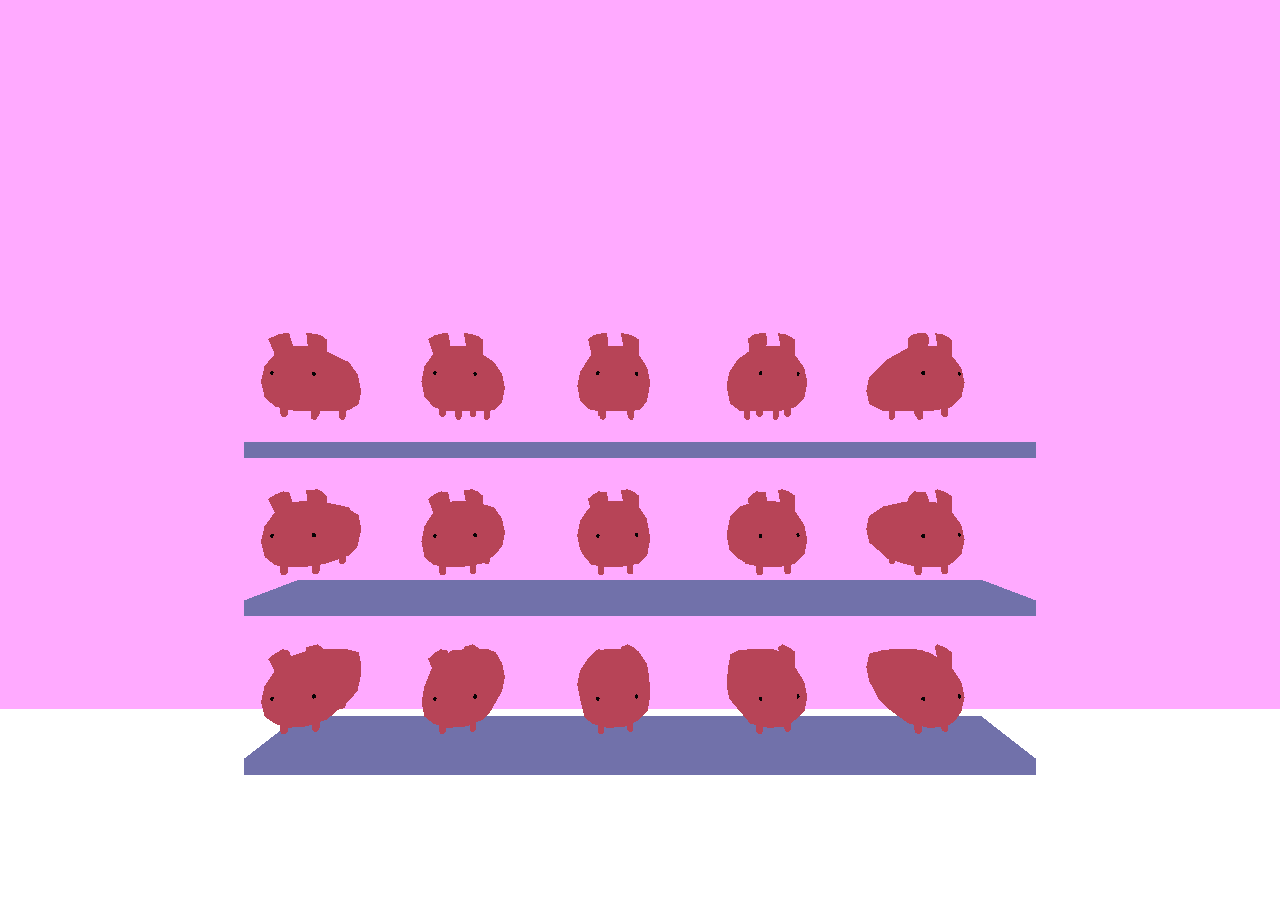
==== index.html @ 9c88142e "added everything" ====
<html>
	<head>
		<title>My first three.js app</title>
		<style>
			body { margin: 0; }
			canvas { width: 100%; height: 100% }
		</style>
	</head>
	<body>
		<script src="js/three.js"></script>
		<script src="js/OrbitControls.js"></script>
		<script src="js/physi.js"></script>
		
		<script>
            Physijs.scripts.worker = './js/physijs_worker.js';
            Physijs.scripts.ammo = 'ammo.js';
			var scene = new Physijs.Scene();
            var numbroken = 0; 
            scene.setGravity(new THREE.Vector3( 0, -10, 0 ));
			var camera = new THREE.PerspectiveCamera( 75, window.innerWidth/window.innerHeight, 0.1, 1000 );

			var renderer = new THREE.WebGLRenderer();
			renderer.setSize( window.innerWidth, window.innerHeight );
			document.body.appendChild( renderer.domElement );
            
            for(i = 0; i < 3; i ++){
                shelf = new Physijs.BoxMesh(
                        new THREE.CubeGeometry(10, 0.2, 1.2),
                        new THREE.MeshPhongMaterial({color:0xaaaaff}), 
                        0 //mass of zero means no gravity
                    );
                shelf.receiveShadow = true;
                shelf.position.set(0,i*-2,0);
                scene.add(shelf); 
            }

            floor = new Physijs.BoxMesh(
                    new THREE.CubeGeometry(50, 0.2, 50),
                    new THREE.MeshBasicMaterial({color:0xffffff}, 0, 1), 
                    0 
                );
            floor.receiveShadow = true;
            floor.position.set(0,-8,0);
            scene.add(floor);

            wall = new Physijs.BoxMesh(
                    new THREE.CubeGeometry(50, 50, .2),
                    new THREE.MeshBasicMaterial({color:0xffaaff}, 0, 1), 
                    0 
                );
            wall.receiveShadow = true;
            wall.position.set(0,0,-10);
            scene.add(wall); 


            var objects = [];
            var objectnames = ["sliug", "sliug", "sliug", "sliug", "sliug", "sliug", "sliug", "sliug", "sliug", "sliug", "sliug", "sliug", "sliug", "sliug", "sliug"]; 

            var loader = new THREE.JSONLoader();
                for(i = 0; i < 5; i++){
                    for(j = 0; j < 3; j++){
                        addToScene(i * 2 - 4, j * -2 + 1, 0, i*3 + j);
                    }
                }

            var ambientLight = new THREE.AmbientLight(0xaaaaaa);
            scene.add(ambientLight);

  			camera.position.set(0, 0, 8);

            controls = new THREE.OrbitControls(camera, renderer.domElement);

            scene.addEventListener( 'update', function() {
                //your code. physics calculations have done updating
            });


			var animate = function () {
				requestAnimationFrame( animate );
				renderer.render(scene, camera);
                controls.update
			    scene.simulate();
                
            };

			animate();
            var raycaster = new THREE.Raycaster(); // create once
            var mouse = new THREE.Vector2(); // create once

            function onMouseDown( event ) { 
                // calculate mouse position in normalized device coordinates 
                // (-1 to +1) for both components 
                mouse.x = ( event.clientX / window.innerWidth ) * 2 - 1; 
                mouse.y = - ( event.clientY / window.innerHeight ) * 2 + 1; 
                rendermd(); 
            } 

            function addToScene(x, y, z, index){
                loader.load("./" + objectnames[index] + ".json", function(geometry, material) {
                    //var material 
                    mesh = new Physijs.BoxMesh(geometry, material);
                    mesh.scale.set(.5, .5, .5)
                    mesh.position.x = x; 
                    mesh.position.y = y; 
                    mesh.castShadow = true; 
                    mesh.mass = 100; 
                    mesh.userData.id = "breakable"; 
                    objects[index] = mesh; 
                    scene.add(mesh);
                    
                });

            }
            function addToSceneBroken(x, y, z, name){
                var brokenloader = new THREE.ObjectLoader();
                brokenloader.load("./" + name + "broken.json", function(loaded) {
                    while(loaded.children.length > 0) //go through each element of the scene 
                    {
                        var child = loaded.children.pop(); 
                        mesh = new Physijs.BoxMesh(child.geometry, child.material)
                        mesh.scale.set(.5, .5, .5)
                        mesh.position.x = x; 
                        mesh.position.y = y; 
                        mesh.userData.id = "unbreakable"; 
                        mesh.castShadow = true; 
                        scene.add(mesh);
                        mesh.applyCentralImpulse(new THREE.Vector3(0, 0, -15)); 
                    }
                });
                
            }

            function rendermd() { 
              // update the picking ray with the camera and mouse position
              raycaster.setFromCamera( mouse, camera ); 
              // calculate objects intersecting the picking ray var intersects =     
              var intersects = raycaster.intersectObjects( scene.children ); 
              var clicked = intersects[0].object;
              if(clicked.mass != 0)
                  {
                      var i = (clicked.position.x + 4)/2;
                      var j = (clicked.position.y - 1)/-2; 
                      var index = Math.floor(i*3+j+.5); 
                      if(clicked.userData.id == "breakable"){
                          scene.remove(clicked);
                          addToSceneBroken(clicked.position.x, clicked.position.y, clicked.position.z, objectnames[index]); 
                          progress(); 
                      }
                      if(clicked.userData.id == "unbreakable"){
                          clicked.applyCentralImpulse(new THREE.Vector3(1, 1, 1)); 
                      }
                  }
            

              renderer.render( scene, camera ); 
            } 

            function render()
            {
                renderer.render( scene, camera );   
            }
            window.addEventListener( 'mousedown', onMouseDown, false );        
            window.requestAnimationFrame(render);
            
            function progress()
            {
                numbroken ++; 
                var loader = new THREE.FontLoader();

//                loader.load( 'fonts/helvetiker_regular.typeface.json', function ( font ) {
//
//                    var geometry = new THREE.TextGeometry( 'Hello three.js!', {
//                        font: font,
//                        size: 80,
//                        height: 5,
//                        curveSegments: 12,
//                        bevelEnabled: true,
//                        bevelThickness: 10,
//                        bevelSize: 8,
//                        bevelSegments: 5
//                    } );
//                    text = new THREE.Mesh(
//                        geometry, 
//                        new THREE.MeshPhongMaterial({color:0xaaaaff}),
//                        0 //mass of zero means no gravity
//                    );
//                    text.position.set(0,0,0);
//                    scene.add(shelf); 
//
//                } );

            }

		</script>
	</body>
</html>
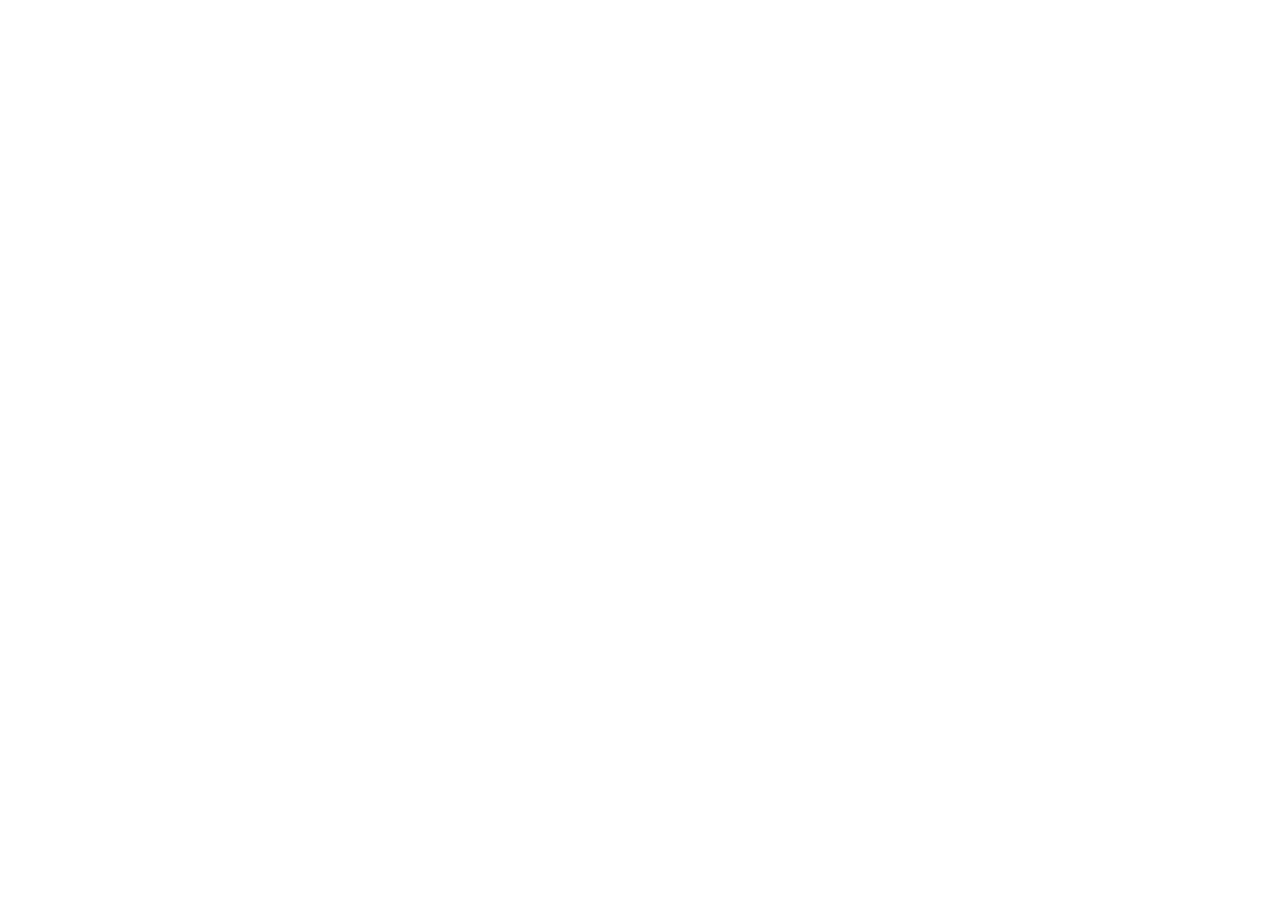
==== commit 9c70c522: "added end scene" ====
--- a/index.html
+++ b/index.html
@@ -1,16 +1,45 @@
 <html>
 	<head>
-		<title>My first three.js app</title>
+		<title>Shelves</title>
+        <div id="info">choose something that catches your eye</div>
+        <div id="whitescreen"></div>
 		<style>
-			body { margin: 0; }
-			canvas { width: 100%; height: 100% }
+			body { 
+                margin: 0;
+            }
+			canvas { 
+                width: 100%; 
+                height: 100%; 
+                background: white; 
+            }
+            #info {
+                position: absolute;
+                top: 10%;
+                width: 100%;
+                text-align: center;
+                z-index: 100;
+                display:block;
+                color: gray; 
+                font-size: 40;
+                
+                font-family: sans-serif; 
+            }
+            #whitescreen {
+                position: absolute;
+                width: 100%;
+                height: 100%;
+                text-align: center;
+                z-index: 101;
+                display:block;
+                background: white;
+            }
 		</style>
 	</head>
 	<body>
 		<script src="js/three.js"></script>
 		<script src="js/OrbitControls.js"></script>
 		<script src="js/physi.js"></script>
-		
+		<script src="js/jquery-3.2.1.min.js"></script>
 		<script>
             Physijs.scripts.worker = './js/physijs_worker.js';
             Physijs.scripts.ammo = 'ammo.js';
@@ -18,11 +47,12 @@
             var numbroken = 0; 
             scene.setGravity(new THREE.Vector3( 0, -10, 0 ));
 			var camera = new THREE.PerspectiveCamera( 75, window.innerWidth/window.innerHeight, 0.1, 1000 );
-
-			var renderer = new THREE.WebGLRenderer();
+            var unclickable = false; 
+			var renderer = new THREE.WebGLRenderer({alpha:true});
 			renderer.setSize( window.innerWidth, window.innerHeight );
 			document.body.appendChild( renderer.domElement );
             
+            var shelves = []
             for(i = 0; i < 3; i ++){
                 shelf = new Physijs.BoxMesh(
                         new THREE.CubeGeometry(10, 0.2, 1.2),
@@ -32,25 +62,28 @@
                 shelf.receiveShadow = true;
                 shelf.position.set(0,i*-2,0);
                 scene.add(shelf); 
-            }
-
-            floor = new Physijs.BoxMesh(
-                    new THREE.CubeGeometry(50, 0.2, 50),
-                    new THREE.MeshBasicMaterial({color:0xffffff}, 0, 1), 
-                    0 
-                );
-            floor.receiveShadow = true;
-            floor.position.set(0,-8,0);
+                shelves[i] = shelf; 
+            }
+            material = new THREE.MeshLambertMaterial({color:0xff11ff}, 0, 1)
+            material.opacity = 0; 
+            material.transparent = true; 
+            
+            floor = new Physijs.BoxMesh(new THREE.CubeGeometry(50, 0.2, 50), material, 0);
+            floor.position.set(0,-20,0);
             scene.add(floor);
-
-            wall = new Physijs.BoxMesh(
-                    new THREE.CubeGeometry(50, 50, .2),
-                    new THREE.MeshBasicMaterial({color:0xffaaff}, 0, 1), 
-                    0 
-                );
-            wall.receiveShadow = true;
-            wall.position.set(0,0,-10);
-            scene.add(wall); 
+//
+            backwall = new Physijs.BoxMesh(new THREE.CubeGeometry(25, 40, 0.2), material, 0);
+            backwall.position.set(0,0,-10);
+            scene.add(backwall); 
+            frontwall = new Physijs.BoxMesh(new THREE.CubeGeometry(25, 40, 0.2), material, 0);
+            frontwall.position.set(0, 0 ,10);
+            scene.add(frontwall); 
+            leftwall = new Physijs.BoxMesh(new THREE.CubeGeometry(0.2, 40, 25), material, 0);
+            leftwall.position.set(-10, 0, 0);
+            scene.add(leftwall); 
+            rightwall = new Physijs.BoxMesh(new THREE.CubeGeometry(0.2, 40, 25), material, 0);
+            rightwall.position.set(10, 0, 0);
+            scene.add(rightwall); 
 
 
             var objects = [];
@@ -69,7 +102,11 @@
   			camera.position.set(0, 0, 8);
 
             controls = new THREE.OrbitControls(camera, renderer.domElement);
-
+            controls.minDistance = 2;
+            controls.maxDistance = 10;
+            controls.enableDamping = true;
+            controls.DampingFactor = 0.3;
+            controls.rotateSpeed = 0.2; 
             scene.addEventListener( 'update', function() {
                 //your code. physics calculations have done updating
             });
@@ -78,7 +115,7 @@
 			var animate = function () {
 				requestAnimationFrame( animate );
 				renderer.render(scene, camera);
-                controls.update
+                controls.update(); 
 			    scene.simulate();
                 
             };
@@ -90,6 +127,7 @@
             function onMouseDown( event ) { 
                 // calculate mouse position in normalized device coordinates 
                 // (-1 to +1) for both components 
+                if(unclickable) return; 
                 mouse.x = ( event.clientX / window.innerWidth ) * 2 - 1; 
                 mouse.y = - ( event.clientY / window.innerHeight ) * 2 + 1; 
                 rendermd(); 
@@ -124,7 +162,7 @@
                         mesh.userData.id = "unbreakable"; 
                         mesh.castShadow = true; 
                         scene.add(mesh);
-                        mesh.applyCentralImpulse(new THREE.Vector3(0, 0, -15)); 
+                        mesh.applyCentralImpulse(new THREE.Vector3(0, 0, -10)); 
                     }
                 });
                 
@@ -143,11 +181,12 @@
                       var index = Math.floor(i*3+j+.5); 
                       if(clicked.userData.id == "breakable"){
                           scene.remove(clicked);
+                          objects[index] = null; 
                           addToSceneBroken(clicked.position.x, clicked.position.y, clicked.position.z, objectnames[index]); 
                           progress(); 
                       }
                       if(clicked.userData.id == "unbreakable"){
-                          clicked.applyCentralImpulse(new THREE.Vector3(1, 1, 1)); 
+                          clicked.applyCentralImpulse(new THREE.Vector3(0, 0, -5));
                       }
                   }
             
@@ -166,30 +205,88 @@
             {
                 numbroken ++; 
                 var loader = new THREE.FontLoader();
-
-//                loader.load( 'fonts/helvetiker_regular.typeface.json', function ( font ) {
-//
-//                    var geometry = new THREE.TextGeometry( 'Hello three.js!', {
-//                        font: font,
-//                        size: 80,
-//                        height: 5,
-//                        curveSegments: 12,
-//                        bevelEnabled: true,
-//                        bevelThickness: 10,
-//                        bevelSize: 8,
-//                        bevelSegments: 5
-//                    } );
-//                    text = new THREE.Mesh(
-//                        geometry, 
-//                        new THREE.MeshPhongMaterial({color:0xaaaaff}),
-//                        0 //mass of zero means no gravity
-//                    );
-//                    text.position.set(0,0,0);
-//                    scene.add(shelf); 
-//
-//                } );
-
-            }
+                console.log(numbroken); 
+                switch(numbroken){
+                    case 1: 
+                        updateText("hi", "bye");
+                        break; 
+                    case 2: 
+                        updateText("hello", "bello");
+                        break; 
+                    case 3: 
+                        updateText("mello", "yello");
+                        break;
+                    case 4: 
+                        updateText("mello", "yello");
+                        break;  
+                    case 5: 
+                        updateText("mello", "yello");
+                        break;  
+                    case 6: 
+                        updateText("mello", "yello");
+                        break;  
+                    case 7: 
+                        updateText("mello", "yello");
+                        break;  
+                    case 8: 
+                        updateText("mello", "yello");
+                        break;  
+                    case 9: 
+                        updateText("mello", "yello");
+                        break;  
+                    case 10: 
+                        updateText("mello", "yello");
+                        break;  
+                    case 11: 
+                        updateText("mello", "yello");
+                        break;  
+                    case 12: 
+                        updateText("mello", "yello");
+                        break;  
+                    case 13: 
+                        updateText("mello", "yello");
+                        break;  
+                    case 14: 
+                        unclickable = true; 
+                        setTimeout(function(){endscreen();}, 1000);
+                }
+            }
+            function endscreen() 
+            {
+                var last = null;
+                for(var i = 0; i < objects.length; i++)
+                {
+                    if(objects[i] != null)
+                        last = objects[i]; 
+                }
+                last.applyCentralImpulse(new THREE.Vector3(0, 0, -100)); 
+                $("#whitescreen").fadeIn("slow"); 
+                setTimeout(function(){
+                    $("#whitescreen").fadeOut("slow"); 
+                    scene.remove(last); 
+                    last.scale.set(1, 1, 1); 
+                    last.position.set(0, -14, 0);
+                    last.userData.id = "unbreakable"; 
+                    scene.add(last); 
+                    camera.position.set(1, -15, 1); 
+                    camera.zoom = 3; 
+                    controls.target = new THREE.Vector3(0, -19, 0); 
+                    controls.maxPolarAngle = Math.PI /2; 
+                    unclickable = false; 
+                    controls.update();
+                }, 1000);
+            }
+            function updateText(text1, text2)
+            {                console.log(text1); 
+
+                unclickable = true; 
+                document.getElementById("info").innerHTML = text1; 
+                setTimeout(function(){
+                            document.getElementById("info").innerHTML = text2; 
+                            unclickable = false;
+                }, 2000); 
+            }
+            $("#whitescreen").fadeOut("slow"); 
 
 		</script>
 	</body>
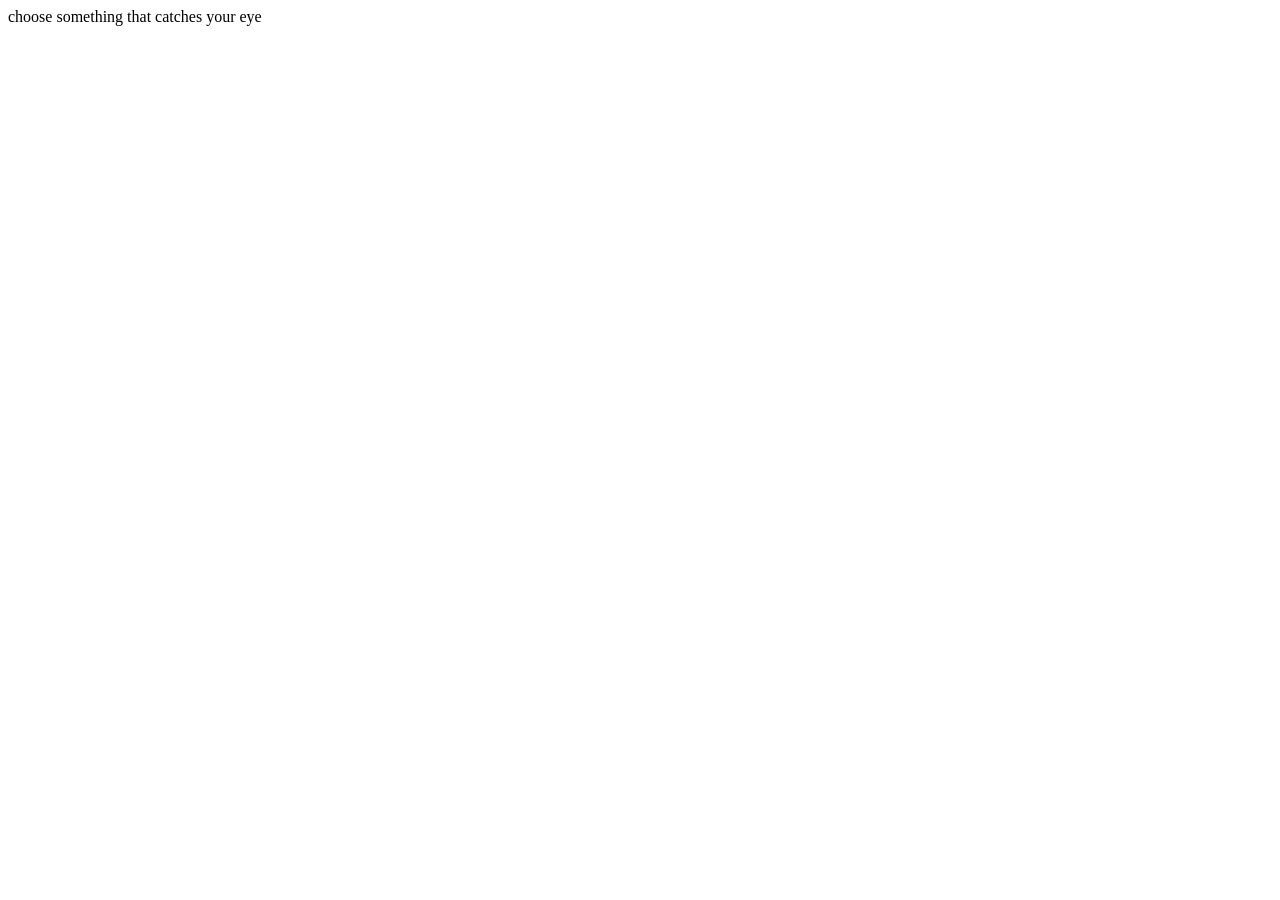
==== commit 791e8f20: "reorganized files" ====
--- a/index.html
+++ b/index.html
@@ -1,293 +1,19 @@
 <html>
-	<head>
-		<title>Shelves</title>
-        <div id="info">choose something that catches your eye</div>
-        <div id="whitescreen"></div>
-		<style>
-			body { 
-                margin: 0;
-            }
-			canvas { 
-                width: 100%; 
-                height: 100%; 
-                background: white; 
-            }
-            #info {
-                position: absolute;
-                top: 10%;
-                width: 100%;
-                text-align: center;
-                z-index: 100;
-                display:block;
-                color: gray; 
-                font-size: 40;
-                
-                font-family: sans-serif; 
-            }
-            #whitescreen {
-                position: absolute;
-                width: 100%;
-                height: 100%;
-                text-align: center;
-                z-index: 101;
-                display:block;
-                background: white;
-            }
-		</style>
-	</head>
-	<body>
-		<script src="js/three.js"></script>
-		<script src="js/OrbitControls.js"></script>
-		<script src="js/physi.js"></script>
-		<script src="js/jquery-3.2.1.min.js"></script>
-		<script>
-            Physijs.scripts.worker = './js/physijs_worker.js';
-            Physijs.scripts.ammo = 'ammo.js';
-			var scene = new Physijs.Scene();
-            var numbroken = 0; 
-            scene.setGravity(new THREE.Vector3( 0, -10, 0 ));
-			var camera = new THREE.PerspectiveCamera( 75, window.innerWidth/window.innerHeight, 0.1, 1000 );
-            var unclickable = false; 
-			var renderer = new THREE.WebGLRenderer({alpha:true});
-			renderer.setSize( window.innerWidth, window.innerHeight );
-			document.body.appendChild( renderer.domElement );
-            
-            var shelves = []
-            for(i = 0; i < 3; i ++){
-                shelf = new Physijs.BoxMesh(
-                        new THREE.CubeGeometry(10, 0.2, 1.2),
-                        new THREE.MeshPhongMaterial({color:0xaaaaff}), 
-                        0 //mass of zero means no gravity
-                    );
-                shelf.receiveShadow = true;
-                shelf.position.set(0,i*-2,0);
-                scene.add(shelf); 
-                shelves[i] = shelf; 
-            }
-            material = new THREE.MeshLambertMaterial({color:0xff11ff}, 0, 1)
-            material.opacity = 0; 
-            material.transparent = true; 
-            
-            floor = new Physijs.BoxMesh(new THREE.CubeGeometry(50, 0.2, 50), material, 0);
-            floor.position.set(0,-20,0);
-            scene.add(floor);
-//
-            backwall = new Physijs.BoxMesh(new THREE.CubeGeometry(25, 40, 0.2), material, 0);
-            backwall.position.set(0,0,-10);
-            scene.add(backwall); 
-            frontwall = new Physijs.BoxMesh(new THREE.CubeGeometry(25, 40, 0.2), material, 0);
-            frontwall.position.set(0, 0 ,10);
-            scene.add(frontwall); 
-            leftwall = new Physijs.BoxMesh(new THREE.CubeGeometry(0.2, 40, 25), material, 0);
-            leftwall.position.set(-10, 0, 0);
-            scene.add(leftwall); 
-            rightwall = new Physijs.BoxMesh(new THREE.CubeGeometry(0.2, 40, 25), material, 0);
-            rightwall.position.set(10, 0, 0);
-            scene.add(rightwall); 
 
+<head>
+    <title>Shelves</title>
+</head>
+    
+<body>
+    <div id="info">choose something that catches your eye</div>
+    <div id="whitescreen"></div>
+    
+    <script src="js/three.js"></script>
+    <script src="js/OrbitControls.js"></script>
+    <script src="js/physi.js"></script>
+    <script src="js/jquery-3.2.1.min.js"></script>
+    <script src="js/main.js"></script>
+    <link rel="stylesheet" type="text/css" href="styles/main.css">
+</body>
 
-            var objects = [];
-            var objectnames = ["sliug", "sliug", "sliug", "sliug", "sliug", "sliug", "sliug", "sliug", "sliug", "sliug", "sliug", "sliug", "sliug", "sliug", "sliug"]; 
-
-            var loader = new THREE.JSONLoader();
-                for(i = 0; i < 5; i++){
-                    for(j = 0; j < 3; j++){
-                        addToScene(i * 2 - 4, j * -2 + 1, 0, i*3 + j);
-                    }
-                }
-
-            var ambientLight = new THREE.AmbientLight(0xaaaaaa);
-            scene.add(ambientLight);
-
-  			camera.position.set(0, 0, 8);
-
-            controls = new THREE.OrbitControls(camera, renderer.domElement);
-            controls.minDistance = 2;
-            controls.maxDistance = 10;
-            controls.enableDamping = true;
-            controls.DampingFactor = 0.3;
-            controls.rotateSpeed = 0.2; 
-            scene.addEventListener( 'update', function() {
-                //your code. physics calculations have done updating
-            });
-
-
-			var animate = function () {
-				requestAnimationFrame( animate );
-				renderer.render(scene, camera);
-                controls.update(); 
-			    scene.simulate();
-                
-            };
-
-			animate();
-            var raycaster = new THREE.Raycaster(); // create once
-            var mouse = new THREE.Vector2(); // create once
-
-            function onMouseDown( event ) { 
-                // calculate mouse position in normalized device coordinates 
-                // (-1 to +1) for both components 
-                if(unclickable) return; 
-                mouse.x = ( event.clientX / window.innerWidth ) * 2 - 1; 
-                mouse.y = - ( event.clientY / window.innerHeight ) * 2 + 1; 
-                rendermd(); 
-            } 
-
-            function addToScene(x, y, z, index){
-                loader.load("./" + objectnames[index] + ".json", function(geometry, material) {
-                    //var material 
-                    mesh = new Physijs.BoxMesh(geometry, material);
-                    mesh.scale.set(.5, .5, .5)
-                    mesh.position.x = x; 
-                    mesh.position.y = y; 
-                    mesh.castShadow = true; 
-                    mesh.mass = 100; 
-                    mesh.userData.id = "breakable"; 
-                    objects[index] = mesh; 
-                    scene.add(mesh);
-                    
-                });
-
-            }
-            function addToSceneBroken(x, y, z, name){
-                var brokenloader = new THREE.ObjectLoader();
-                brokenloader.load("./" + name + "broken.json", function(loaded) {
-                    while(loaded.children.length > 0) //go through each element of the scene 
-                    {
-                        var child = loaded.children.pop(); 
-                        mesh = new Physijs.BoxMesh(child.geometry, child.material)
-                        mesh.scale.set(.5, .5, .5)
-                        mesh.position.x = x; 
-                        mesh.position.y = y; 
-                        mesh.userData.id = "unbreakable"; 
-                        mesh.castShadow = true; 
-                        scene.add(mesh);
-                        mesh.applyCentralImpulse(new THREE.Vector3(0, 0, -10)); 
-                    }
-                });
-                
-            }
-
-            function rendermd() { 
-              // update the picking ray with the camera and mouse position
-              raycaster.setFromCamera( mouse, camera ); 
-              // calculate objects intersecting the picking ray var intersects =     
-              var intersects = raycaster.intersectObjects( scene.children ); 
-              var clicked = intersects[0].object;
-              if(clicked.mass != 0)
-                  {
-                      var i = (clicked.position.x + 4)/2;
-                      var j = (clicked.position.y - 1)/-2; 
-                      var index = Math.floor(i*3+j+.5); 
-                      if(clicked.userData.id == "breakable"){
-                          scene.remove(clicked);
-                          objects[index] = null; 
-                          addToSceneBroken(clicked.position.x, clicked.position.y, clicked.position.z, objectnames[index]); 
-                          progress(); 
-                      }
-                      if(clicked.userData.id == "unbreakable"){
-                          clicked.applyCentralImpulse(new THREE.Vector3(0, 0, -5));
-                      }
-                  }
-            
-
-              renderer.render( scene, camera ); 
-            } 
-
-            function render()
-            {
-                renderer.render( scene, camera );   
-            }
-            window.addEventListener( 'mousedown', onMouseDown, false );        
-            window.requestAnimationFrame(render);
-            
-            function progress()
-            {
-                numbroken ++; 
-                var loader = new THREE.FontLoader();
-                console.log(numbroken); 
-                switch(numbroken){
-                    case 1: 
-                        updateText("hi", "bye");
-                        break; 
-                    case 2: 
-                        updateText("hello", "bello");
-                        break; 
-                    case 3: 
-                        updateText("mello", "yello");
-                        break;
-                    case 4: 
-                        updateText("mello", "yello");
-                        break;  
-                    case 5: 
-                        updateText("mello", "yello");
-                        break;  
-                    case 6: 
-                        updateText("mello", "yello");
-                        break;  
-                    case 7: 
-                        updateText("mello", "yello");
-                        break;  
-                    case 8: 
-                        updateText("mello", "yello");
-                        break;  
-                    case 9: 
-                        updateText("mello", "yello");
-                        break;  
-                    case 10: 
-                        updateText("mello", "yello");
-                        break;  
-                    case 11: 
-                        updateText("mello", "yello");
-                        break;  
-                    case 12: 
-                        updateText("mello", "yello");
-                        break;  
-                    case 13: 
-                        updateText("mello", "yello");
-                        break;  
-                    case 14: 
-                        unclickable = true; 
-                        setTimeout(function(){endscreen();}, 1000);
-                }
-            }
-            function endscreen() 
-            {
-                var last = null;
-                for(var i = 0; i < objects.length; i++)
-                {
-                    if(objects[i] != null)
-                        last = objects[i]; 
-                }
-                last.applyCentralImpulse(new THREE.Vector3(0, 0, -100)); 
-                $("#whitescreen").fadeIn("slow"); 
-                setTimeout(function(){
-                    $("#whitescreen").fadeOut("slow"); 
-                    scene.remove(last); 
-                    last.scale.set(1, 1, 1); 
-                    last.position.set(0, -14, 0);
-                    last.userData.id = "unbreakable"; 
-                    scene.add(last); 
-                    camera.position.set(1, -15, 1); 
-                    camera.zoom = 3; 
-                    controls.target = new THREE.Vector3(0, -19, 0); 
-                    controls.maxPolarAngle = Math.PI /2; 
-                    unclickable = false; 
-                    controls.update();
-                }, 1000);
-            }
-            function updateText(text1, text2)
-            {                console.log(text1); 
-
-                unclickable = true; 
-                document.getElementById("info").innerHTML = text1; 
-                setTimeout(function(){
-                            document.getElementById("info").innerHTML = text2; 
-                            unclickable = false;
-                }, 2000); 
-            }
-            $("#whitescreen").fadeOut("slow"); 
-
-		</script>
-	</body>
 </html>
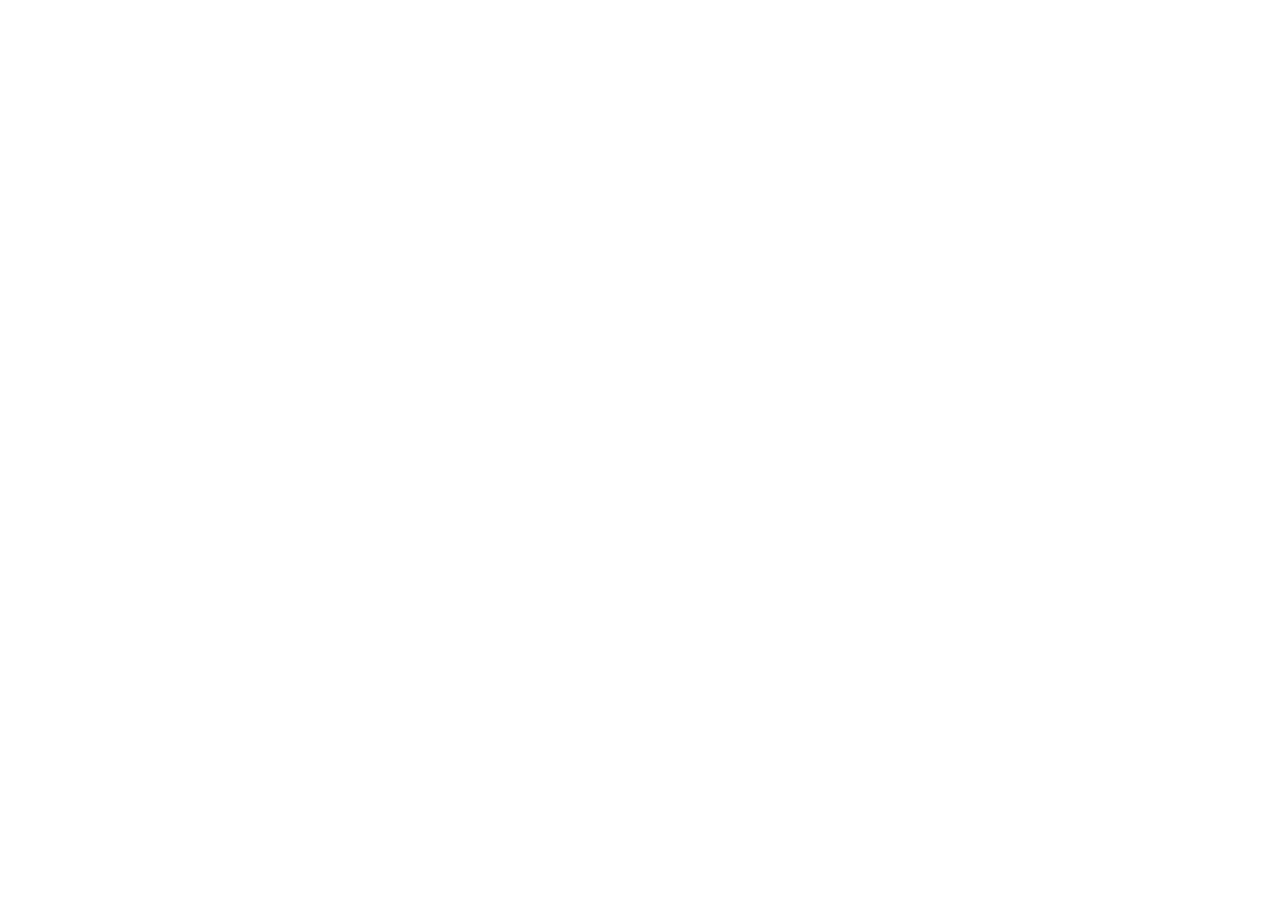
==== commit 198bdf78: "finished coding" ====
--- a/index.html
+++ b/index.html
@@ -1,11 +1,12 @@
 <html>
 
 <head>
-    <title>Shelves</title>
+    <title>The Afterthought</title>
 </head>
     
 <body>
-    <div id="info">choose something that catches your eye</div>
+    <div id="text1"></div>
+    <div id="text2"></div>
     <div id="whitescreen"></div>
     
     <script src="js/three.js"></script>
--- a/styles/main.css
+++ b/styles/main.css
@@ -0,0 +1,46 @@
+body {
+    margin: 0;
+}
+
+canvas {
+    width: 100%;
+    height: 100%;
+    background: white;
+}
+
+#text1 {
+    position: absolute;
+    top: 10%;
+    width: 100%;
+    text-align: center;
+    z-index: 100;
+    display: block;
+    color: gray;
+    font-size: 40;
+
+    font-family: sans-serif;
+}
+
+#text2 {
+    position: absolute;
+    top: 20%;
+    width: 100%;
+    text-align: center;
+    z-index: 100;
+    display: block;
+    color: lightgray;
+    font-size: 20;
+
+    font-family: sans-serif;
+}
+
+
+#whitescreen {
+    position: absolute;
+    width: 100%;
+    height: 100%;
+    text-align: center;
+    z-index: 99;
+    display: block;
+    background: white;
+}
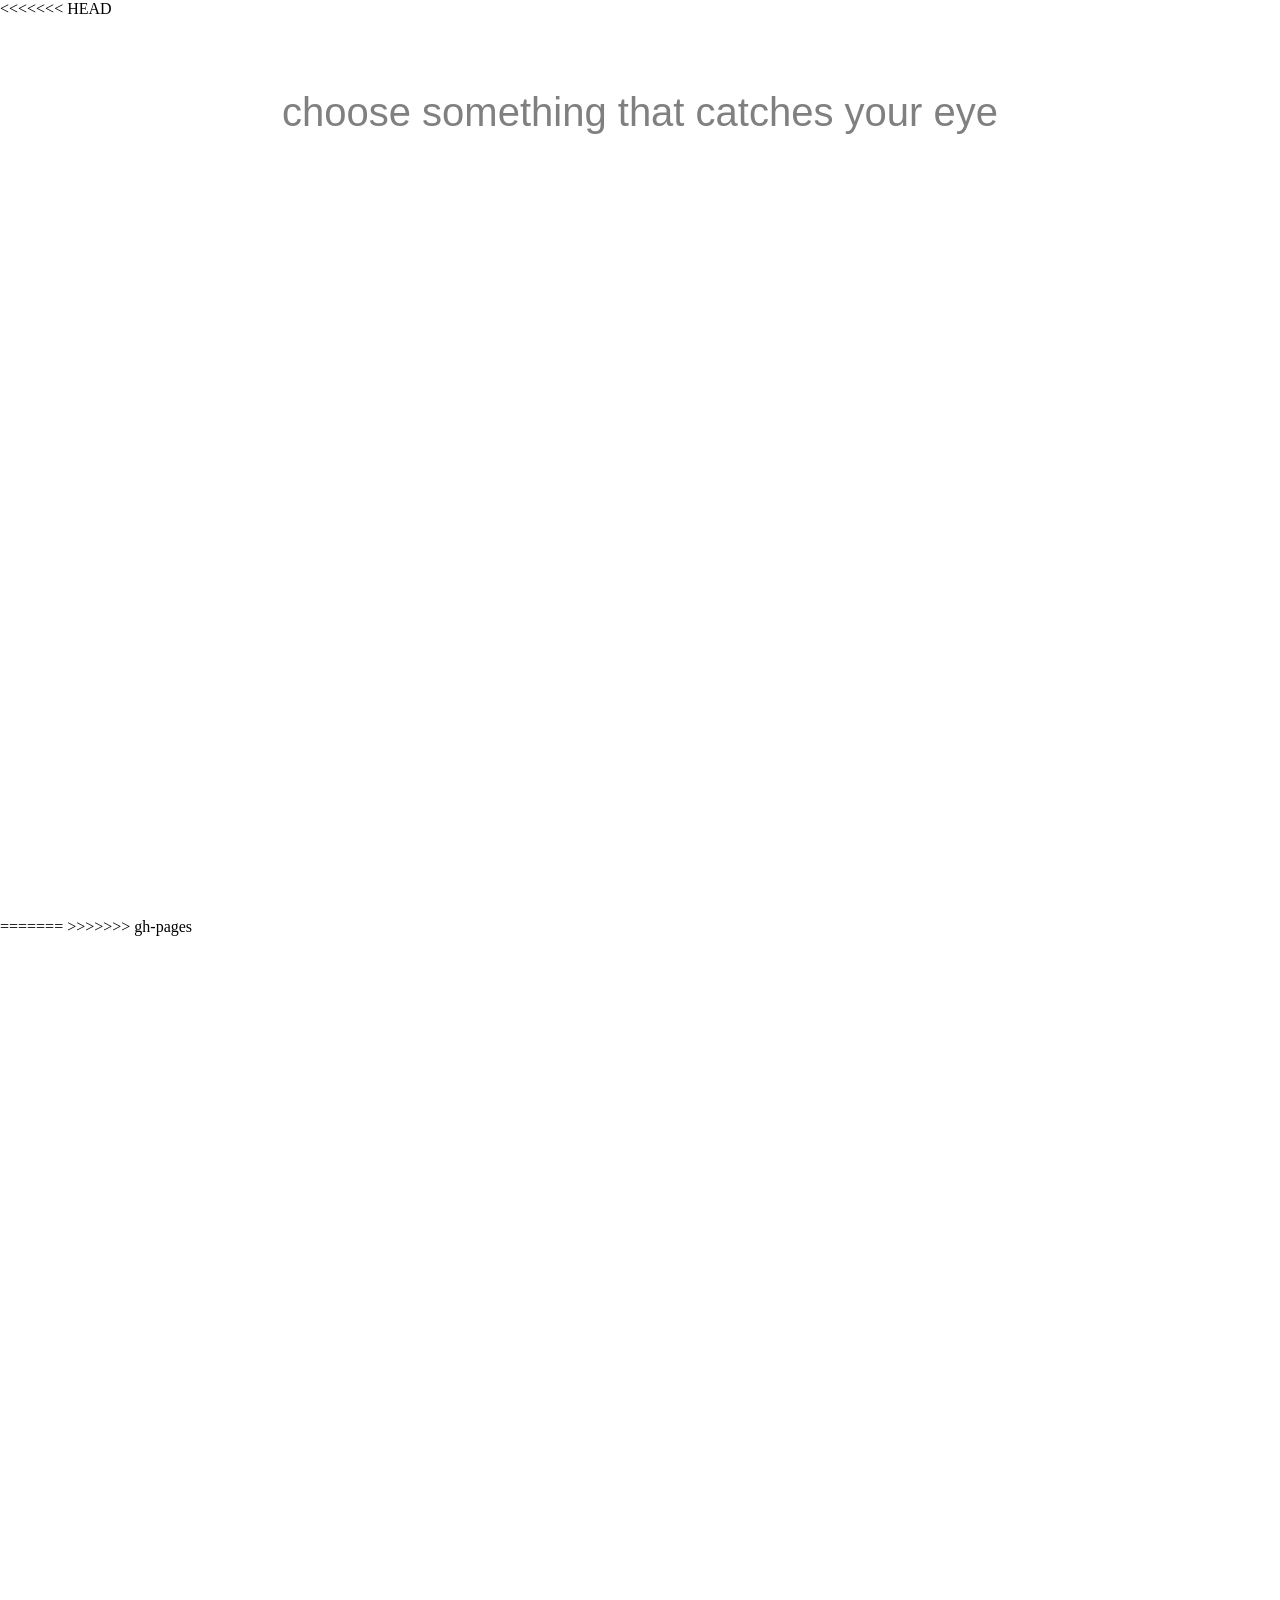
==== commit 936f6985: "models" ====
--- a/index.html
+++ b/index.html
@@ -1,4 +1,311 @@
 <html>
+<<<<<<< HEAD
+	<head>
+		<title>Shelves</title>
+        <div id="info">choose something that catches your eye</div>
+        <div id="whitescreen"></div>
+		<style>
+			body { 
+                margin: 0;
+            }
+			canvas { 
+                width: 100%; 
+                height: 100%; 
+                background: white; 
+            }
+            #info {
+                position: absolute;
+                top: 10%;
+                width: 100%;
+                text-align: center;
+                z-index: 100;
+                display:block;
+                color: gray; 
+                font-size: 40;
+                
+                font-family: sans-serif; 
+            }
+            #whitescreen {
+                position: absolute;
+                width: 100%;
+                height: 100%;
+                text-align: center;
+                z-index: 101;
+                display:block;
+                background: white;
+            }
+		</style>
+	</head>
+	<body>
+		<script src="js/three.js"></script>
+		<script src="js/OrbitControls.js"></script>
+		<script src="js/physi.js"></script>
+		<script src="js/jquery-3.2.1.min.js"></script>
+		<script>
+
+            //three.js tutorial: https://threejs.org/docs/#manual/introduction/Creating-a-scene
+            //Physijs tutorial: https://github.com/chandlerprall/Physijs/wiki/Basic-Setup
+
+            var unclickable = false; 
+            var numbroken = 0; 
+            var shelves = []
+            var objects = [];
+            var objectnames = ["sliug", "sliug", "sliug", "sliug", "sliug", "sliug", "sliug", "sliug", "sliug", "sliug", "sliug", "sliug", "sliug", "sliug", "sliug"]; 
+
+            Physijs.scripts.worker = './js/physijs_worker.js';
+            Physijs.scripts.ammo = 'ammo.js';
+			var scene = new Physijs.Scene();
+            scene.setGravity(new THREE.Vector3( 0, -10, 0 ));
+
+			var camera = new THREE.PerspectiveCamera( 75, window.innerWidth/window.innerHeight, 0.1, 1000 );
+  			camera.position.set(0, 0, 8);
+
+			var renderer = new THREE.WebGLRenderer({alpha:true});
+			renderer.setSize( window.innerWidth, window.innerHeight );
+			document.body.appendChild( renderer.domElement );
+
+            var loader = new THREE.JSONLoader();
+            
+            var ambientLight = new THREE.AmbientLight(0xaaaaaa);
+            scene.add(ambientLight);
+
+            var controls = new THREE.OrbitControls(camera, renderer.domElement);
+            controls.minDistance = 2;
+            controls.maxDistance = 10;
+            controls.enableDamping = true;
+            controls.DampingFactor = 0.3;
+            controls.rotateSpeed = 0.2; 
+            controls.enablePan = false;
+
+            var raycaster = new THREE.Raycaster();
+            var mouse = new THREE.Vector2();
+            window.addEventListener( 'mousedown', onMouseDown, false );
+            window.requestAnimationFrame(render);
+
+            setUpObjects(); 
+            $("#whitescreen").fadeOut("slow"); 
+			animate();
+
+
+            function setUpObjects(){
+                //adding shelves
+                for(i = 0; i < 3; i ++){
+                    shelf = new Physijs.BoxMesh(
+                            new THREE.CubeGeometry(10, 0.2, 1.2),
+                            new THREE.MeshPhongMaterial({color:0xaaaaff}), 
+                            0 //mass of zero means no gravity
+                        );
+                    shelf.receiveShadow = true;
+                    shelf.position.set(0,i*-2,0);
+                    scene.add(shelf); 
+                    shelves[i] = shelf; 
+                }
+
+                //adding walls
+                material = new THREE.MeshLambertMaterial({color:0xff11ff}, 0, 1)
+                material.opacity = 0; 
+                material.transparent = true; 
+
+                floor = new Physijs.BoxMesh(new THREE.CubeGeometry(50, 0.2, 50), material, 0);
+                floor.position.set(0,-20,0);
+                scene.add(floor);
+
+                backwall = new Physijs.BoxMesh(new THREE.CubeGeometry(25, 40, 0.2), material, 0);
+                backwall.position.set(0,0,-10);
+                scene.add(backwall); 
+
+                frontwall = new Physijs.BoxMesh(new THREE.CubeGeometry(25, 40, 0.2), material, 0);
+                frontwall.position.set(0, 0 ,10);
+                scene.add(frontwall); 
+
+                leftwall = new Physijs.BoxMesh(new THREE.CubeGeometry(0.2, 40, 25), material, 0);
+                leftwall.position.set(-10, 0, 0);
+                scene.add(leftwall); 
+
+                rightwall = new Physijs.BoxMesh(new THREE.CubeGeometry(0.2, 40, 25), material, 0);
+                rightwall.position.set(10, 0, 0);
+                scene.add(rightwall); 
+                
+                //adding objects
+                for(i = 0; i < 5; i++){
+                    for(j = 0; j < 3; j++){
+                        addToScene(i * 2 - 4, j * -2 + 1, 0, i*3 + j);
+                    }
+                }
+            }
+
+			function animate() {
+				requestAnimationFrame( animate );
+				render(); 
+                controls.update(); 
+			    scene.simulate();
+            };
+
+            function onMouseDown( event ) { 
+                // calculate mouse position in normalized device coordinates 
+                // (-1 to +1) for both components 
+                if(unclickable) return; 
+                mouse.x = ( event.clientX / window.innerWidth ) * 2 - 1; 
+                mouse.y = - ( event.clientY / window.innerHeight ) * 2 + 1; 
+                rendermd(); 
+            } 
+            
+            //loads objects in at position x, y, z. 
+            function addToScene(x, y, z, index){
+                loader.load("./" + objectnames[index] + ".json", function(geometry, material) {
+                    mesh = new Physijs.BoxMesh(geometry, material);
+                    mesh.scale.set(.5, .5, .5)
+                    mesh.position.x = x; 
+                    mesh.position.y = y; 
+                    mesh.castShadow = true; 
+                    mesh.mass = 100; 
+                    mesh.userData.id = "breakable"; 
+                    objects[index] = mesh; 
+                    scene.add(mesh);
+                });
+            }
+            
+            //loads cell fractured version of object. 
+            function addToSceneBroken(x, y, z, name){
+                var brokenloader = new THREE.ObjectLoader();
+                brokenloader.load("./" + name + "broken.json", function(loaded) {
+                    while(loaded.children.length > 0) //go through each element of the scene 
+                    {
+                        var child = loaded.children.pop(); 
+                        mesh = new Physijs.BoxMesh(child.geometry, child.material)
+                        mesh.scale.set(.5, .5, .5)
+                        mesh.position.x = x; 
+                        mesh.position.y = y; 
+                        mesh.userData.id = "unbreakable"; 
+                        mesh.castShadow = true; 
+                        scene.add(mesh);
+                        mesh.applyCentralImpulse(new THREE.Vector3(0, 0, -10)); 
+                    }
+                });
+            }
+
+            //render on mousedown, code from https://stackoverflow.com/questions/35032257/convert-mouse-click-to-3d-space-with-orthographic-camera
+            function rendermd() { 
+              // update the picking ray with the camera and mouse position
+              raycaster.setFromCamera( mouse, camera ); 
+              // calculate objects intersecting the picking ray var intersects =     
+              var intersects = raycaster.intersectObjects( scene.children ); 
+              var clicked = intersects[0].object;
+              if(clicked.mass != 0)
+                  {
+                      var i = (clicked.position.x + 4)/2;
+                      var j = (clicked.position.y - 1)/-2; 
+                      var index = Math.floor(i*3+j+.5); 
+                      if(clicked.userData.id == "breakable"){
+                          scene.remove(clicked);
+                          objects[index] = null; 
+                          addToSceneBroken(clicked.position.x, clicked.position.y, clicked.position.z, objectnames[index]); 
+                          progress(); 
+                      }
+                      if(clicked.userData.id == "unbreakable"){
+                          clicked.applyCentralImpulse(new THREE.Vector3(0, 0, -5));
+                      }
+                  }
+              render(); 
+            } 
+
+            function render()
+            {
+                renderer.render( scene, camera );   
+            }
+
+           //text progression 
+            function progress()
+            {
+                numbroken ++; 
+                var loader = new THREE.FontLoader();
+                switch(numbroken){ 
+                    case 1: 
+                        updateText("hi", "bye");
+                        break; 
+                    case 2: 
+                        updateText("hello", "bello");
+                        break; 
+                    case 3: 
+                        updateText("mello", "yello");
+                        break;
+                    case 4: 
+                        updateText("mello", "yello");
+                        break;  
+                    case 5: 
+                        updateText("mello", "yello");
+                        break;  
+                    case 6: 
+                        updateText("mello", "yello");
+                        break;  
+                    case 7: 
+                        updateText("mello", "yello");
+                        break;  
+                    case 8: 
+                        updateText("mello", "yello");
+                        break;  
+                    case 9: 
+                        updateText("mello", "yello");
+                        break;  
+                    case 10: 
+                        updateText("mello", "yello");
+                        break;  
+                    case 11: 
+                        updateText("mello", "yello");
+                        break;  
+                    case 12: 
+                        updateText("mello", "yello");
+                        break;  
+                    case 13: 
+                        updateText("mello", "yello");
+                        break;  
+                    case 14: 
+                        unclickable = true; 
+                        setTimeout(function(){endscreen();}, 1000);
+                }
+            }
+
+            //switch in camera after the second to last object falls
+            function endscreen() 
+            {
+                var last = null;
+                for(var i = 0; i < objects.length; i++)
+                {
+                    if(objects[i] != null)
+                        last = objects[i]; 
+                }
+                last.applyCentralImpulse(new THREE.Vector3(0, 0, -100)); 
+                $("#whitescreen").fadeIn("slow"); 
+                setTimeout(function(){
+                    $("#whitescreen").fadeOut("slow"); 
+                    scene.remove(last); 
+                    last.scale.set(1, 1, 1); 
+                    last.position.set(0, -14, 0);
+                    last.userData.id = "unbreakable"; 
+                    scene.add(last); 
+                    camera.position.set(1, -15, 1); 
+                    camera.zoom = 3; 
+                    controls.target = new THREE.Vector3(0, -19, 0); 
+                    controls.maxPolarAngle = Math.PI /2; 
+                    unclickable = false; 
+                    controls.update();
+                }, 1000);
+            }
+
+            //gives 3 seconds of text1, then switches to text2
+            function updateText(text1, text2)
+            {               
+                unclickable = true; 
+                document.getElementById("info").innerHTML = text1; 
+                setTimeout(function(){
+                            document.getElementById("info").innerHTML = text2; 
+                            unclickable = false;
+                }, 3000); 
+            }
+
+		</script>
+	</body>
+=======
 
 <head>
     <title>The Afterthought</title>
@@ -17,4 +324,5 @@
     <link rel="stylesheet" type="text/css" href="styles/main.css">
 </body>
 
+>>>>>>> gh-pages
 </html>
--- a/styles/main.css
+++ b/styles/main.css
@@ -11,7 +11,9 @@
 #text1 {
     position: absolute;
     top: 10%;
-    width: 100%;
+    width: 60%;
+    padding-left: 20%; 
+    padding-right: 20%; 
     text-align: center;
     z-index: 100;
     display: block;
@@ -28,7 +30,7 @@
     text-align: center;
     z-index: 100;
     display: block;
-    color: lightgray;
+    color: lightblue;
     font-size: 20;
 
     font-family: sans-serif;
